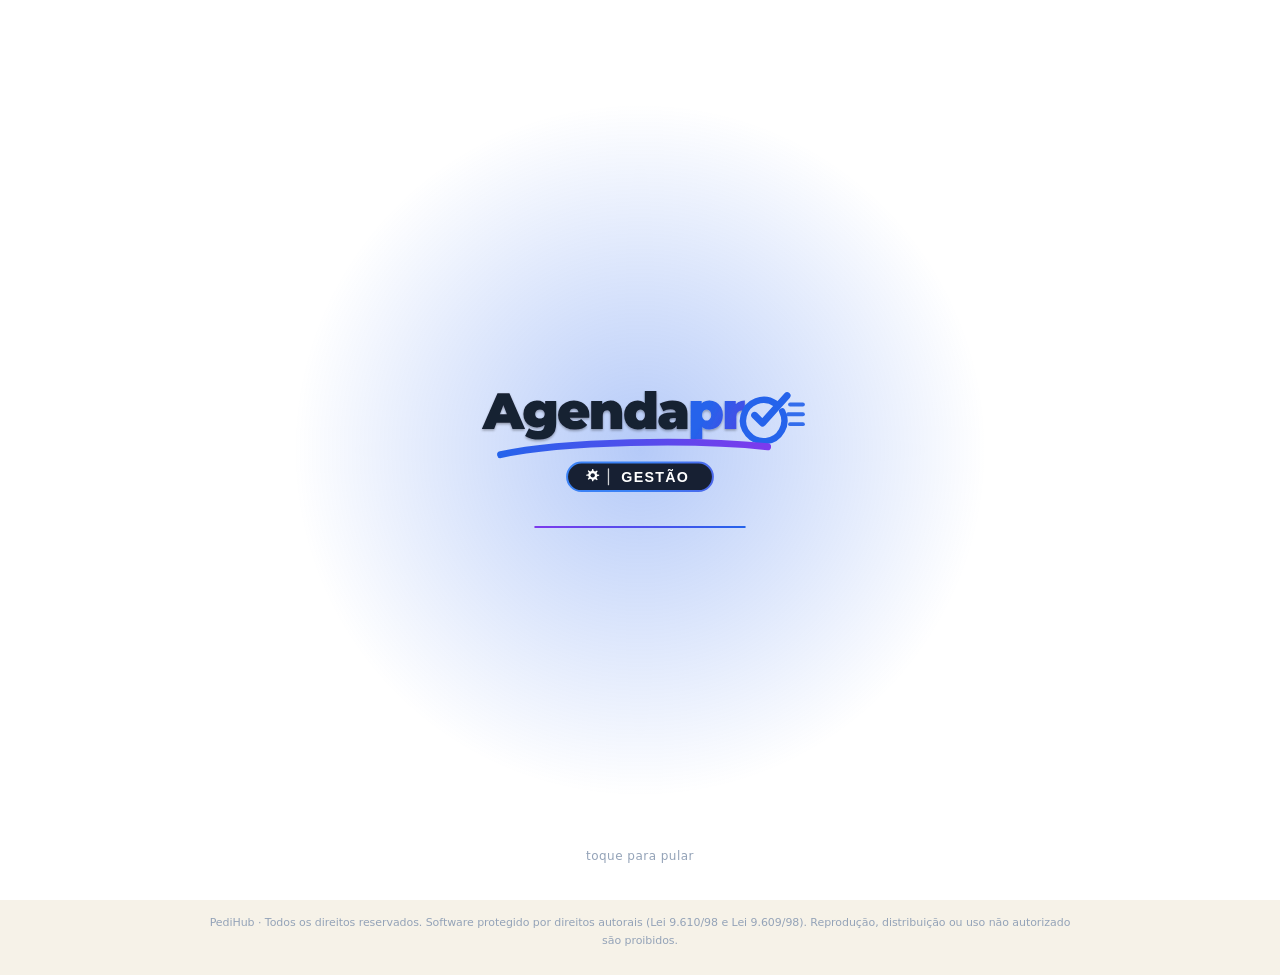
==== index.html @ be68207b "PediHub: copia do AgendaPro com banco proprio Feita sobre o AgendaPro ate 31015f0 (inclui avisos no " ====
<!DOCTYPE html>
<html lang="pt-BR">
<head>
<meta charset="UTF-8" />
<meta name="viewport" content="width=device-width, initial-scale=1" />
<title>PediHub</title>
<meta name="theme-color" content="#FFFFFF" />
<link rel="manifest" href="manifest.webmanifest" />
<link rel="icon" type="image/png" href="icones/icone-192.png" />
<link rel="apple-touch-icon" href="icones/apple-touch-icon.png" />
<!-- A raiz só encaminha para o app. Mesmo arranjo do AdminPro: quem digita o
     domínio cai direto na agenda, sem página intermediária. O <meta refresh>
     fica como rede para navegador com JavaScript desligado. -->
<meta http-equiv="refresh" content="0; url=entrar.html" />
<script>
/* ── O LINK DO E-MAIL PODE CAIR AQUI, E O TOKEN NÃO PODE MORRER NO CAMINHO ──
   O Supabase só respeita o `redirect_to` que a gente manda se ele estiver na
   lista de Redirect URLs do projeto. Fora dela — e por descuido ela fica
   fora — ele devolve a pessoa para o "Site URL", que costuma ser a raiz do
   site. Ou seja: aqui.

   E aqui o `location.replace('entrar.html')` jogava o #fragmento FORA. Com
   ele ia embora o token de recuperação, que É a prova de identidade de quem
   esqueceu a senha. A pessoa clicava no link, via a tela de login pedindo a
   senha que ela não lembra, e concluía que o sistema está quebrado.

   Então o fragmento viaja junto, e cada tipo vai para o seu lugar:
   recuperação para trocar a senha, o resto para entrar. Assim o caminho
   funciona mesmo com a lista de Redirect URLs mal configurada — desde que o
   Site URL aponte para o site. */
(function(){
  var h = location.hash || '';
  var destino = 'entrar.html';
  if(h.length > 1){
    var f = new URLSearchParams(h.slice(1));
    if(f.get('type') === 'recovery' || f.get('access_token') || f.get('error')){
      if(f.get('type') === 'recovery') destino = 'nova-senha.html';
      destino += h;
    }
  }
  location.replace(destino);
})();
</script>
<style>
  body{
    margin:0;height:100vh;display:grid;place-items:center;
    font:15px system-ui,-apple-system,"Segoe UI",Roboto,sans-serif;
    background:#F7F6F4;color:#5B574F;
  }
  a{color:#1D4ED8;font-weight:600}

.rodape-legal{
  max-width:900px;margin:0 auto;padding:14px 16px 26px;
  font-size:11px;line-height:1.6;color:var(--txt3,#8a8a8a);text-align:center;
}
</style>
</head>
<body>
  <p>Abrindo o PediHub… <a href="entrar.html">entrar agora</a></p>
<p class="rodape-legal">PediHub · Todos os direitos reservados. Software protegido por direitos autorais (Lei 9.610/98 e Lei 9.609/98). Reprodução, distribuição ou uso não autorizado são proibidos.</p>
</body>
</html>
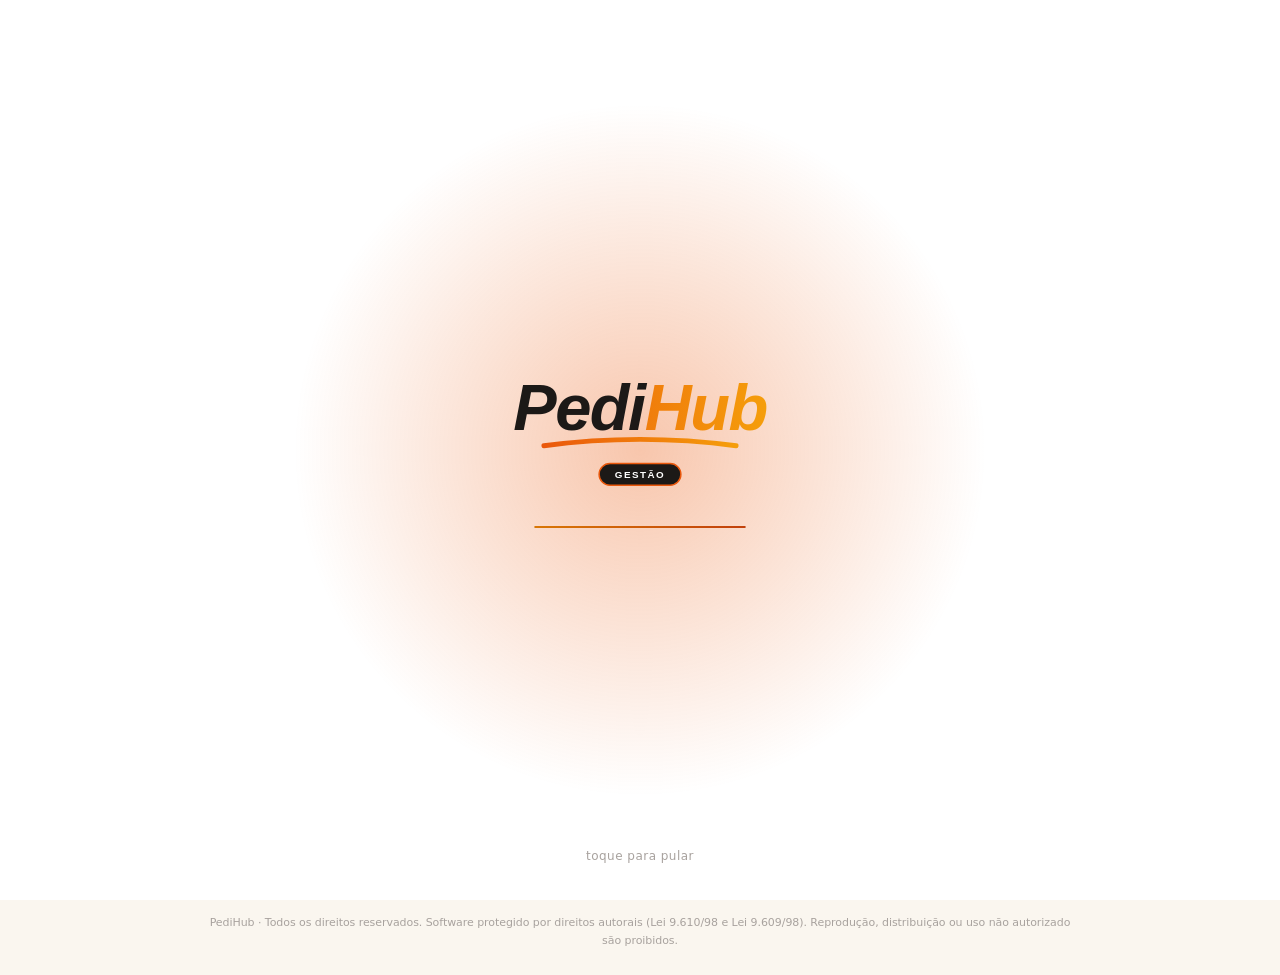
==== commit 0dc4fb74: "Cores do PediHub: laranja-brasa, dourado e carvao quente Paleta tirada do logotipo: laranja no lugar" ====
--- a/index.html
+++ b/index.html
@@ -47,7 +47,7 @@
     font:15px system-ui,-apple-system,"Segoe UI",Roboto,sans-serif;
     background:#F7F6F4;color:#5B574F;
   }
-  a{color:#1D4ED8;font-weight:600}
+  a{color:#9A3412;font-weight:600}
 
 .rodape-legal{
   max-width:900px;margin:0 auto;padding:14px 16px 26px;
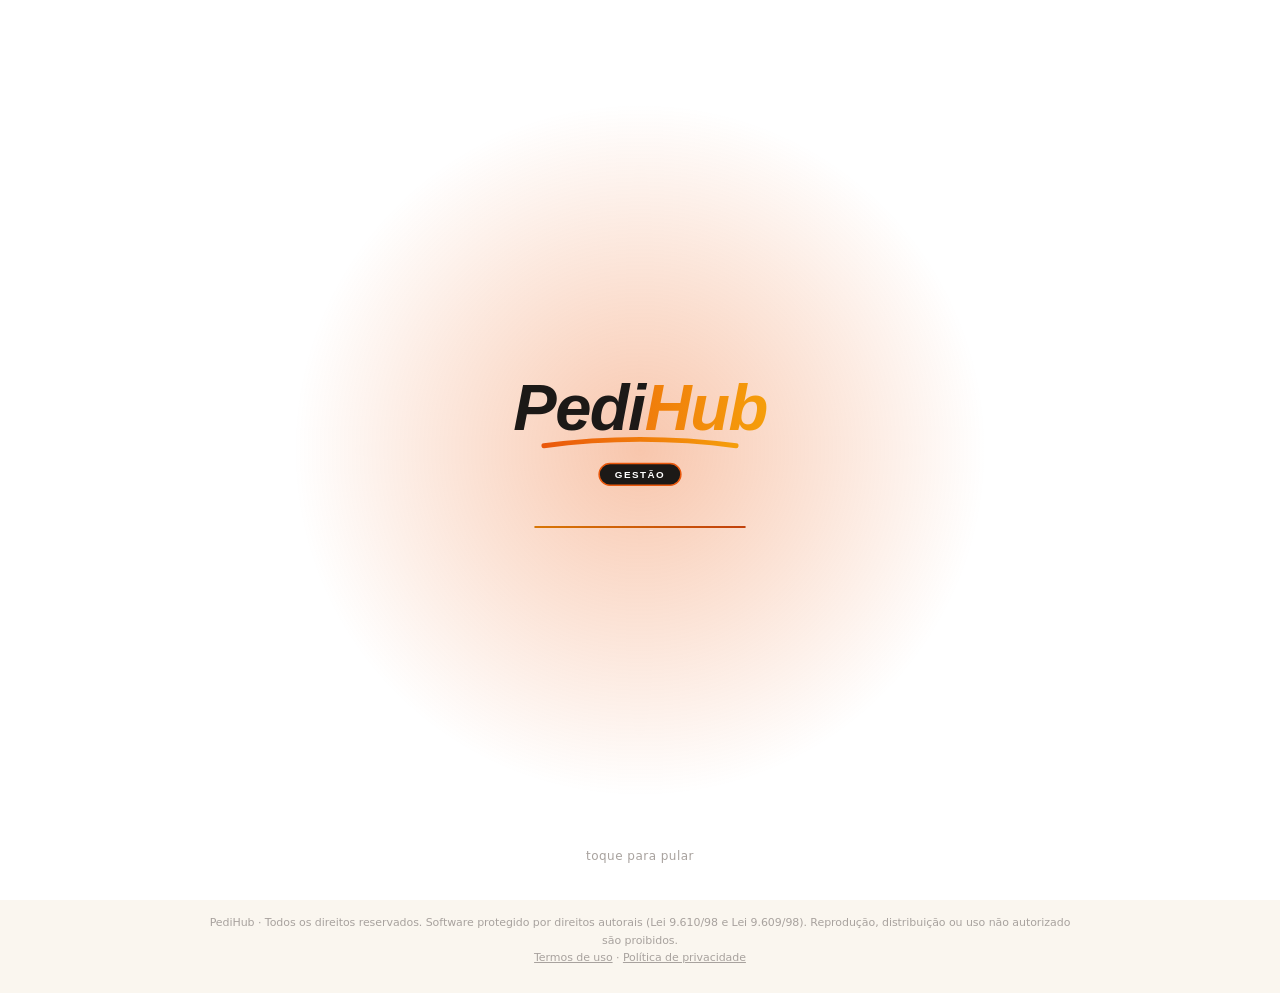
==== commit 1097b482: "Termos de uso e Política de privacidade; Essencial R$ 97 e Profissional R$ 147 "Fazer termos de uso " ====
--- a/index.html
+++ b/index.html
@@ -57,6 +57,6 @@
 </head>
 <body>
   <p>Abrindo o PediHub… <a href="entrar.html">entrar agora</a></p>
-<p class="rodape-legal">PediHub · Todos os direitos reservados. Software protegido por direitos autorais (Lei 9.610/98 e Lei 9.609/98). Reprodução, distribuição ou uso não autorizado são proibidos.</p>
+<p class="rodape-legal">PediHub · Todos os direitos reservados. Software protegido por direitos autorais (Lei 9.610/98 e Lei 9.609/98). Reprodução, distribuição ou uso não autorizado são proibidos.<br><a href="termos.html" target="_blank" rel="noopener" style="color:inherit">Termos de uso</a> · <a href="privacidade.html" target="_blank" rel="noopener" style="color:inherit">Política de privacidade</a></p>
 </body>
 </html>
